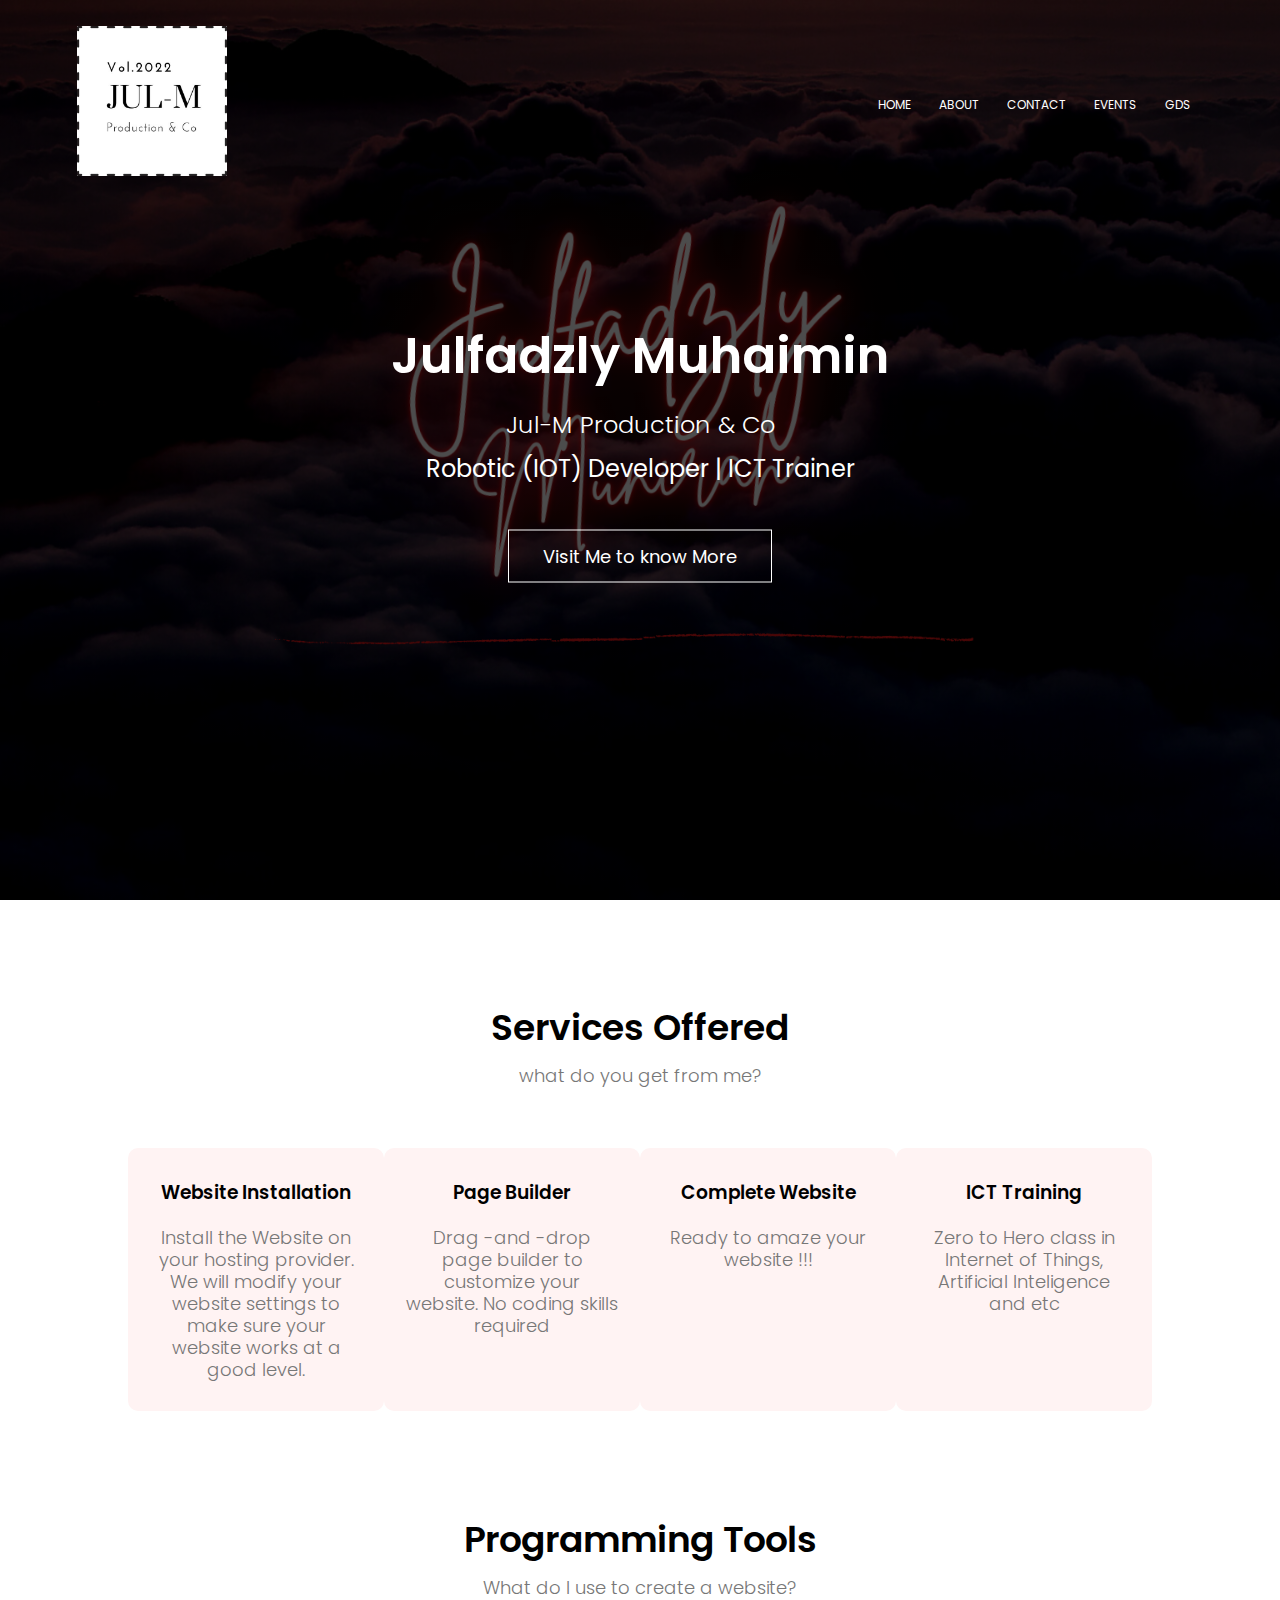
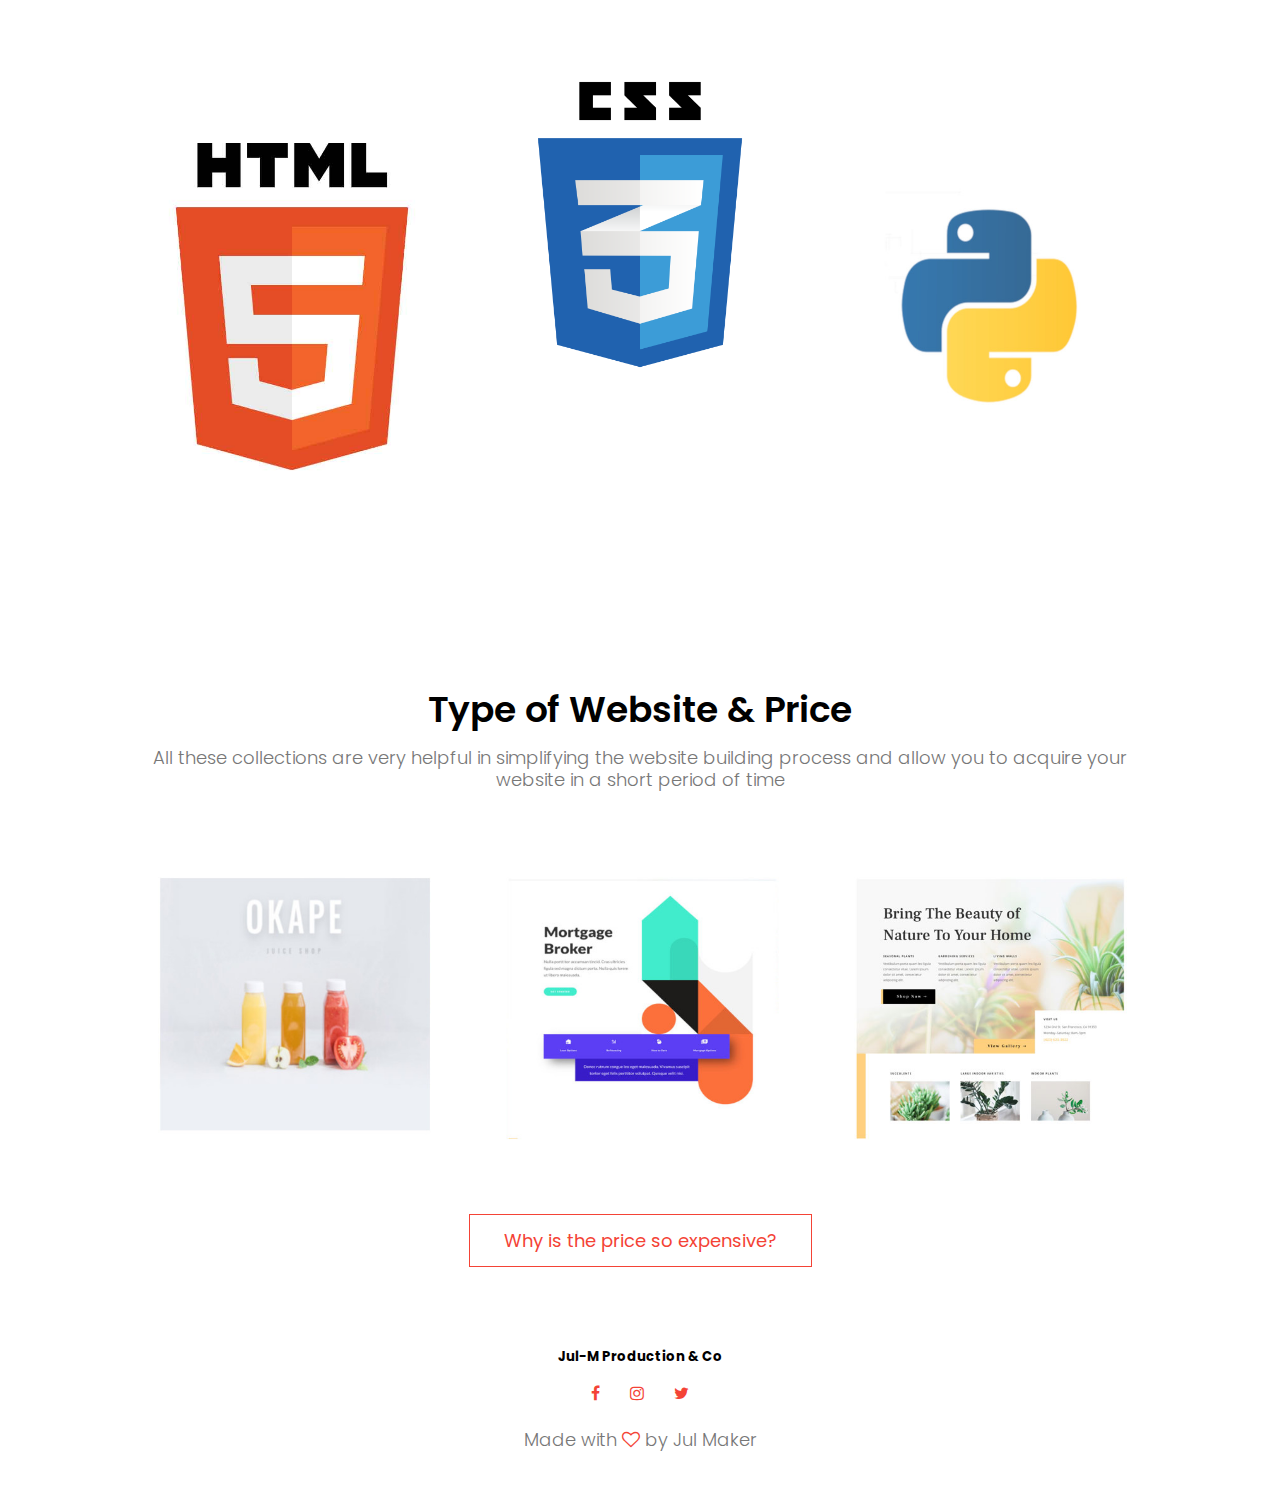
==== index.html @ aa9ff423 "update" ====
<!DOCTYPE html>
<html>
<head>
    <meta name="viewport" content="with=device-width, initial-scale=1.0">
    <title>Jul-M Production & Co</title>
    <link rel="stylesheet" href="style.css">
    <link rel="preconnect" href="https://fonts.gstatic.com">
    <link href="https://fonts.googleapis.com/css2?family=Poppins:wght@100;200;300;400;600;700&display=swap" rel="stylesheet">
    <link rel="stylesheet" href="https://stackpath.bootstrapcdn.com/font-awesome/4.7.0/css/font-awesome.min.css">
</head>
<body>
    <section class="header">
       <nav>
           <a href="index.html"><img src="images/logo-2.jpg"></a>
           <div class="nav-links" id="navLinks">
              <li class="fa fa-times" onclick="hideMenu()"></li>
              <ul>
                  <li><a href="index.html">HOME</a></li>
                  <li><a href="about.html">ABOUT</a></li>
                  <li><a href="contact.html">CONTACT</a></li>
                  <li><a href="events.html">EVENTS</a></li>
                  <li><a href="gds.html">GDS</a></li>
                  
              </ul> 
           </div>
           <li class="fa fa-bars" onclick="showMenu()"></li>
       </nav>
        <div class="text-box">
            <h1>Julfadzly Muhaimin</h1>
            <p>Jul-M Production & Co<br><br><b>Robotic (IOT) Developer | ICT Trainer</b></p>
            <a href="about.html" class="hero-btn">Visit Me to know More</a>
        </div>

    </section>

<!-----Course------>

    <section class="course">
        <h1>Services Offered</h1>
        <p>what do you get from me?</p>

        <div class="row">
            <div class="course-col">
                 <h3>Website Installation</h3>
                 <p>Install the Website on your hosting provider. We will modify your website settings to make sure your website works at a good level.</p>
            </div>
            <div class="course-col">
                <h3>Page Builder</h3>
                <p>Drag -and -drop page builder to customize your website. No coding skills required</p>
           </div>
           <div class="course-col">
            <h3>Complete Website</h3>
            <p>Ready to amaze your website !!!</p>
           </div>
           <div class="course-col">
            <h3>ICT Training</h3>
            <p>Zero to Hero class in Internet of Things, Artificial Inteligence and etc</p>
           </div>
        </div>


    </section>

<!----Campus-->

    <section class="campus">
        <h1>Programming Tools</h1>
        <p>What do I use to create a website?</p>

         <div class="row">
             <div class="campus-col">
                 <img src="images/london-2.jpg">
                 <div class="layer">
                     <h3>HTML</h3>
                 </div>
             </div>
             <div class="campus-col">
                <img src="images/newyork-2.png">
                <div class="layer">
                    <h3>CSS</h3>
                </div>
            </div>
            <div class="campus-col">
                <img src="images/washigton-2.jpg">
                <div class="layer">
                    <h3>PYTHON</h3>
                </div>
            </div>
         </div>
    </section>


<!-----Facilities------>

    <section class="facilities">
         <h1>Type of Website & Price</h1>
         <p>All these collections are very helpful in simplifying the website building process and allow you to acquire your website in a short period of time</p>

         <div class="row">
            <div class="campus-col">
                <img src="images/front3.jpg">
                <div class="layer">
                    <h3>Business Website - RM2,000</h3>
                </div>
            </div>
            <div class="campus-col">
               <img src="images/front2.jpg">
               <div class="layer">
                   <h3>Web Application - RM20,000</h3>
               </div>
           </div>
           <div class="campus-col">
               <img src="images/front1.jpg">
               <div class="layer">
                   <h3>E-Commerce - RM5,000</h3>
               </div>
           </div>
        </div>
    </section>
    
    
 <!-----EXTRA------>

    <section>
       <div class="button">
        <a href="https://bigsea.co/ideas/why-are-websites-so-expensive/#:~:text=Why%20Are%20Websites%20So%20Expensive%3F&text=Without%20taking%20into%20account%20the,you%20built%20your%20first%20site." class="hero-btn red-btn">Why is the price so expensive?</a>
       </div>
    </section>
    <br>
    <br>


<!-----Footer------>

<section class="footer">
    <h5>Jul-M Production & Co</h4>
    <div class="icons">
        <i class="fa fa-facebook"></i>
        <i class="fa fa-instagram"></i>
        <i class="fa fa-twitter"></i>
    </div>
    <p>Made with <i class="fa fa-heart-o"></i> by Jul Maker</p>
</section>

<!-----Js Script for toggle menu------>
    <script>
        
        var navLinks = document.getElementById("navLinks");
        
        function showMenu(){
            navLinks.style.right = "0";
        }
        function hideMenu(){
            navLinks.style.right = "-200px";
        }


    </script>

</body>
</html>
---- style.css ----
*{
    margin: 0;
    padding: 0;
    font-family: 'Poppins', sans-serif;
}
.header{
    min-height: 100vh;
    width:100%;
    background-image: linear-gradient(rgba(0, 0, 0, 0.7),rgba(0, 0, 0, 0.7)),url(images/banner-2.png);
    background-position: center;
    background-size: cover;
    position: relative;
}
nav{
    display: flex;
    padding: 2% 6%;
    justify-content: space-between;
    align-items: center;
}
nav img{
    width: 150px;
}
.nav-links{
    flex: 1;
    text-align: right;
}
.nav-links ul li{
    list-style: none;
    display: inline-block;
    padding: 8px 12px;
    position: relative;
}
.nav-links ul li a{
    color: #fff;
    text-decoration: none;
    font-size: 12px;
}
.nav-links ul li::after{
    content: '';
    width: 0%;
    height: 2px;
    background: #f44336;
    display: block;
    margin: auto;
    transition: 0.5s;
}
.nav-links ul li:hover::after{
    width: 100%;
}
.text-box{
    width: 90%;
    color: #fff;
    position: absolute;
    top: 50%;
    left: 50%;
    transform: translate(-50%,-50%);
    text-align: center;
}
.text-box h1{
    font-size: 50px;
}
.text-box p{
    margin: 10px 0 40px;
    font-size: 24px;
    color: #fff;
}
.hero-btn{
    display: inline-block;
    text-decoration: none;
    color: #fff;
    border: 1px solid #fff;
    padding: 12px 34px;
    font-size: 18px;
    background: transparent;
    position: relative;
    cursor: pointer;
}
.hero-btn:hover{
    border: 1px solid #f44336;
    background: #f44336;
    transition: 1s;
}

nav .fa{
    display: none;
}

@media(max-width:700px){
    .text-box h1{
        font-size: 20px;
    }
    .nav-links ul li{
        display: block;
    }
    .nav-links{
        position: fixed;
        background: #f44336;
        height: 100vh;
        width: 200px;
        top: 0;
        right: -200px;
        text-align: left;
        z-index: 2;
        transition: 1s;
    }
    nav .fa{
        display: block;
        color: #fff;
        margin: 10px;
        font-size: 22px;
        cursor: pointer;
    }
    .nav-links ul{
        padding: 30px;

    }
    nav img{
        width: 90px;
    }
}

/*--- Courses ----*/

.course{
    width: 80%;
    margin: auto;
    text-align: center;
    padding-top: 100px;
}
h1{
    font-size: 36px;
    font-weight: 600;
}
p{
    color: #777;
    font-size: 18px;
    font-weight: 300;
    line-height: 22px;
    padding: 10px;
}
.row{
    margin-top: 5%;
    display: flex;
    justify-content: space-between;
}
.course-col{
    flex-basis: 31%;
    background: #fff3f3;
    border-radius: 10px;
    margin-bottom: 5%;
    padding: 20px 12px;
    box-sizing: border-box;
    transition: 0.5s;
}
h3{
    text-align: center;
    font-weight: 600;
    margin: 10px 0;
}
.course-col:hover{
    box-shadow: 0 0 20px 0px rgba(0,0,0,0.2);
}
@media(max-width: 700px){
    .row{
        flex-direction: column;
    }
}

/*--campus---*/

.campus{
    width: 80%;
    margin: auto;
    text-align: center;
    padding-top: 50px;
}
.campus-col{
    flex-basis: 32%;
    border-radius: 10px;
    margin-bottom: 30px;
    position: relative;
    overflow: hidden;
}
.campus-col img{
    width: 100%;
    display: block;
}
.layer{
    background: transparent;
    height: 100%;
    width: 100%;
    position: absolute;
    top: 0;
    left: 0;
    transition: 0.5s;
}
.layer:hover{
    background: rgba(226,0,0,0.7);
}
.layer h3{
    width: 100%;
    font-weight: 500;
    color: #fff;
    font-size: 26px;
    bottom: 0;
    left: 50%;
    transform: translateX(-50%);
    position: absolute;
    opacity: 0;
    transition: 0.5s;
}
.layer:hover h3{
    bottom: 49%;
    opacity: 1;
}

/*--facilities---*/

.facilities{
    width: 80%;
    margin: auto;
    text-align: center;
    padding-top: 100px;
}
.facilities-col{
    flex-basis: 31%;
    border-radius: 10px;
    margin-bottom: 5%;
    text-align: left;
}
.facilities-col img{
    width: 100%;
    border-radius: 10px;
}
.facilities-col p{
    padding: 0;
}
.facilities-col h3{
    margin-top: 16px;
    margin-bottom: 15px;
    text-align: left;
}

/*--testimonials---*/

.testimonials{
    width: 80%;
    margin: auto;
    padding-top: 100px;
    text-align: center;
}
.testimonial-col{
    flex-basis: 44%;
    border-radius: 10px;
    margin-bottom: 5%;
    text-align: left;
    background: #fff3f3;
    padding: 25px;
    cursor: pointer;
    display: flex;
}
.testimonial-col img{
    height: 40px;
    margin-left: 5px;
    margin-right: 30px;
    border-radius: 50%;
}
.testimonial-col p{
    padding: 0;
}
.testimonial-col h3{
    margin-top: 15px;
    text-align: left;
}
.testimonial-col .fa{
    color: #f44336;
}
@media(max-width: 700px){
    .testimonial-col img{
        margin-left: 0px;
        margin-right: 15px;
    }
}


/*--cta---*/

.cta{
    margin: 100px auto;
    width: 80%;
    background-image: linear-gradient(rgba(0,0,0,0.7),rgba(0,0,0,0.7)), url(images/banner2.jpg);
    background-position: center;
    background-size: cover;
    border-radius: 10px;
    text-align: center;
    padding: 100px 0;
}
.cta h1{
    color: #fff;
    margin-bottom: 40px;
    padding: 0;
}
@media(max-width: 700px){
    .cta h1{
        font-size: 24px;
    }
}

/*--footer---*/

.footer{
    width: 100%;
    text-align: center;
    padding: 30px 0;
}

.footer h4{
    margin-bottom: 25px;
    margin-top: 20px;
    font-weight: 600;
}
.icons .fa{
    color: #f44336;
    margin: 0 13px;
    cursor: pointer;
    padding: 18px 0;
}
.fa-heart-o{
    color: #f44336;
}



/*--about me page---*/

.sub-header{
    height: 50vh;
    width: 100%;
    background-image: linear-gradient(rgba(4,9,30,0.7),rgba(4,9,30,0.7)), url(images/banner-2.png);
    background-position: center;
    background-size: cover;
    text-align: center;
    color: rgb(253, 250, 250);
}
.sub-header h1{
    margin-top: 50px;
}
.about-us{
    width: 80%;
    margin: auto;
    padding-top: 80px;
    padding-bottom: 50px;
}
.about-col{
    flex-basis: 48%;
    padding: 30px 2px;
}
.about-col img{
    width: 70%;
}
.about-col h1{
    padding-top: 0;
}
.about-col p{
    padding: 15px 0 25px;
}
.red-btn{
    border: 1px solid #f44336;
    background: transparent;
    color: #f44336;
}
.red-btn:hover{
    color: #fff;
}


/*--blog page---*/ 

.blog-content{
    width: 80%;
    margin: auto;
    padding: 60px 0;
}
.blog-left{
    flex-basis: 65%;
}
.blog-left img{
    width: 100%;
}
.blog-left h2{
    color: #222;
    font-weight: 600;
    margin: 30px 0;
}
.blog-left p{
    color: #999;
    padding: 0;
}
.blog-right{
    flex-basis: 32%;
}
.blog-right h3{
    background: #f44336;
    color: #fff;
    padding: 7px 0;
    font-size: 16px;
    margin-bottom: 20px;
}
.blog-right div{
    display: flex;
    align-items: center;
    justify-content: space-between;
    color: #555;
    padding: 8px;
    box-sizing: border-box;
}
.comment-box{
    border: 1px solid #ccc;
    margin: 50px 0;
    padding: 10px 20px;
}
.comment-box h3{
    text-align: left;
}
.comment-form input, .comment-form textarea{
    width: 100%;
    padding: 10px;
    margin: 15px 0;
    box-sizing: border-box;
    border: none;
    outline: none;
    background: #f0f0f0;
}
.comment-form button{
    margin: 10px 0;
}
@media(max-width: 700px){
    .sub-header h1{
        font-size: 24px;
    }
}

/*--contact page---*/ 

.location{
    width: 80%;
    margin: auto;
    padding: 80px 0;
}
.location iframe{
    width: 100%;
}
.contact-us{
    width: 80%;
    margin: auto;
}
.contact-col{
    flex-basis: 48%;
    margin-bottom: 30px;
}
.contact-col div{
    display: flex;
    align-items: center;
    margin-bottom: 40px;
}
.contact-col div .fa{
    font-size: 28px;
    color: #f44336;
    margin: 10px;
    margin-right: 30px;
}
.contact-col div p{
    padding: 0;
}
.contact-col div h5{
    font-size: 20px;
    margin-bottom: 5px;
    color: #555;
    font-weight: 400;
}
.contact-col input, .contact-col textarea{
    width: 100%;
    padding: 15px;
    margin-bottom: 17px;
    outline: none;
    border: 1px solid #ccc;
    box-sizing: border-box;
}






/*--events--*/

* {box-sizing:border-box}

/* Slideshow container */
.slideshow-container {
  max-width: 800px;
  position: relative;
  margin: auto;
}

/* Hide the images by default */
.mySlides {
  display: none;
}

/* Next & previous buttons */
.prev, .next {
  cursor: pointer;
  position: absolute;
  top: 50%;
  width: auto;
  margin-top: -22px;
  padding: 16px;
  color: white;
  font-weight: bold;
  font-size: 18px;
  transition: 0.6s ease;
  border-radius: 0 3px 3px 0;
  user-select: none;
}

/* Position the "next button" to the right */
.next {
  right: 0;
  border-radius: 3px 0 0 3px;
}

/* On hover, add a black background color with a little bit see-through */
.prev:hover, .next:hover {
  background-color: rgba(0,0,0,0.8);
}

/* The dots/bullets/indicators */
.dot {
  cursor: pointer;
  height: 15px;
  width: 15px;
  margin: 0 2px;
  background-color: #bbb;
  border-radius: 50%;
  display: inline-block;
  transition: background-color 0.6s ease;
}

.active, .dot:hover {
  background-color: #717171;
}

/* Fading animation */
.fade {
  animation-name: fade;
  animation-duration: 1.5s;
}

@keyframes fade {
  from {opacity: .4}
  to {opacity: 1}
}






/*--EXTRA page---*/ 

.button{
    text-align: center;
}
@media(max-width:700px){
    .button{
        font-size: 20px;
        text-align: center;
    }
}


/*--GDS page---*/ 
.gds{
    width: 100%;
    height: 100vh;
    display: flex;
    align-items: center;
    justify-content: center;
    flex-direction: column;
}

iframe {
    width: 90%;
    height: 1500px;
}
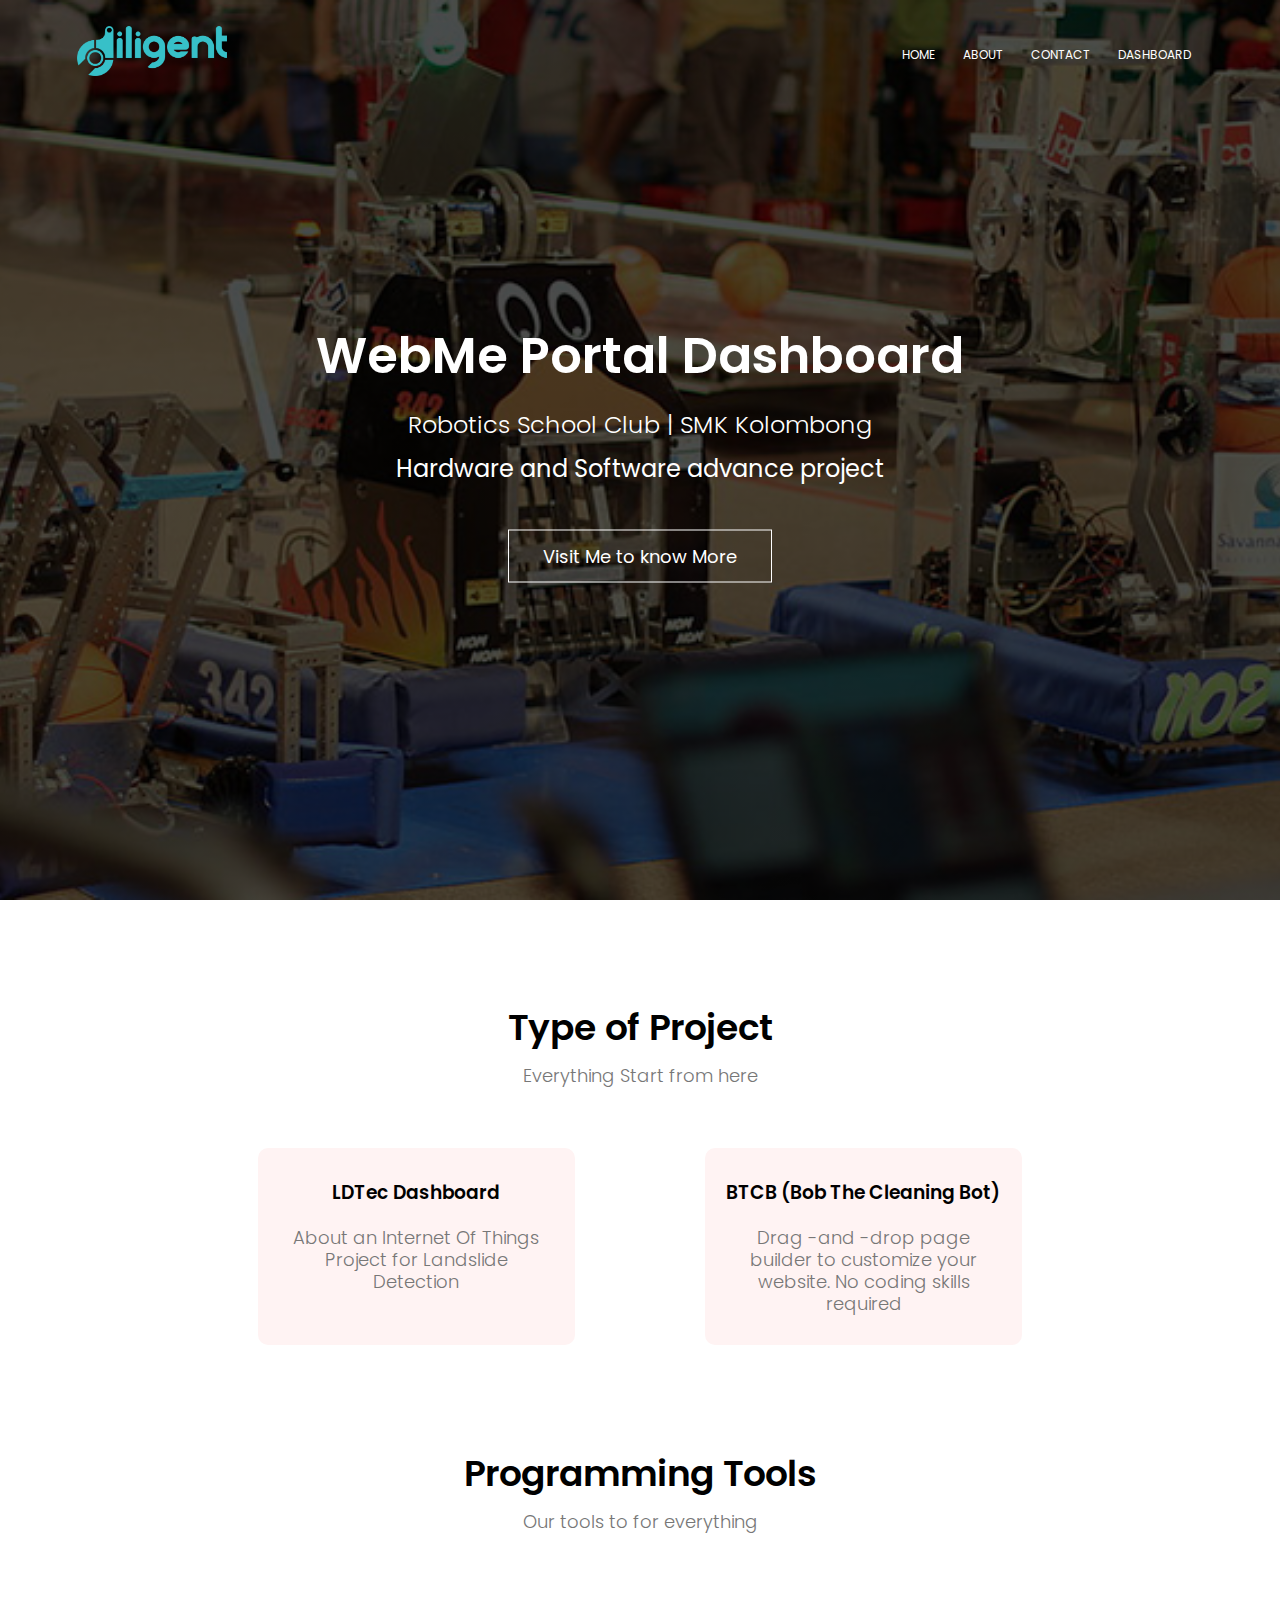
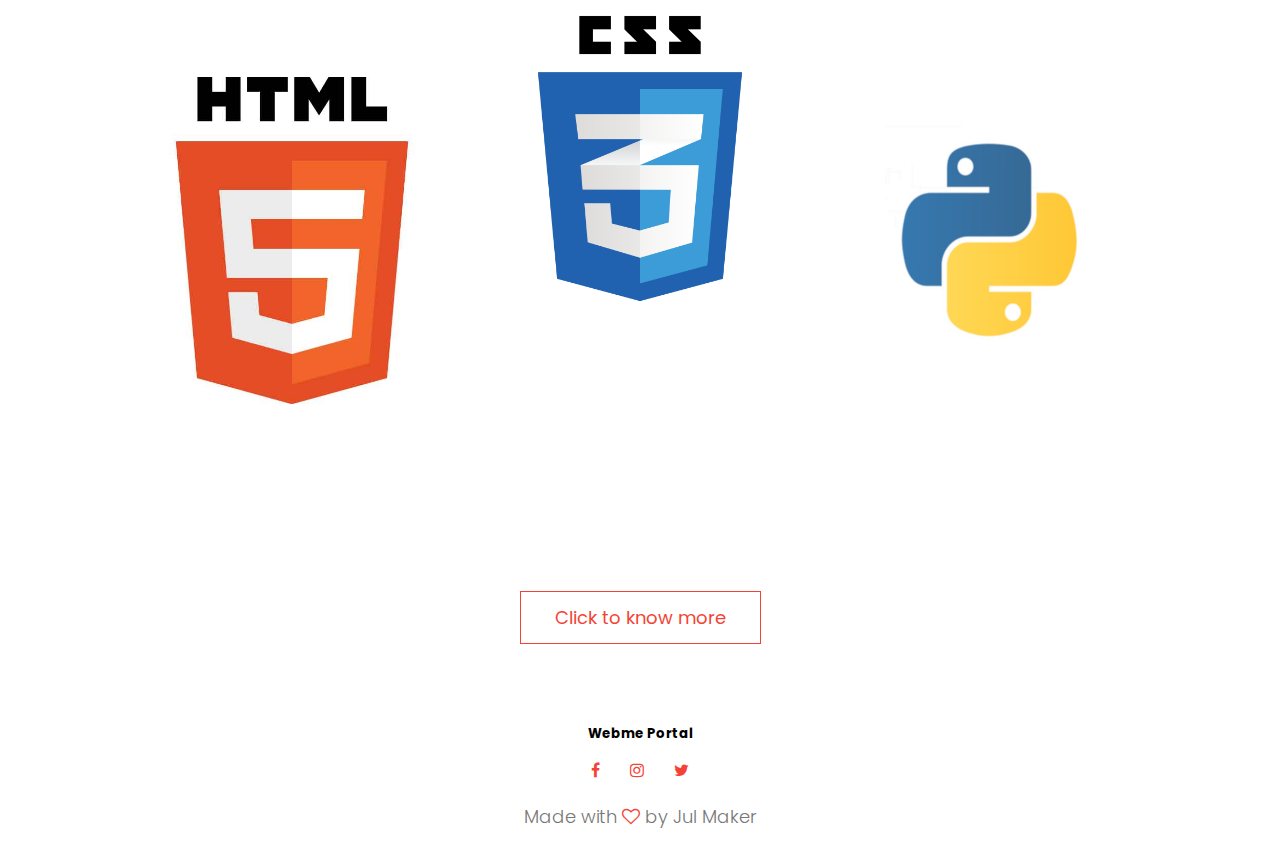
==== commit 8ce823eb: "update-2" ====
--- a/index.html
+++ b/index.html
@@ -2,7 +2,7 @@
 <html>
 <head>
     <meta name="viewport" content="with=device-width, initial-scale=1.0">
-    <title>Jul-M Production & Co</title>
+    <title>WebMe Portal</title>
     <link rel="stylesheet" href="style.css">
     <link rel="preconnect" href="https://fonts.gstatic.com">
     <link href="https://fonts.googleapis.com/css2?family=Poppins:wght@100;200;300;400;600;700&display=swap" rel="stylesheet">
@@ -11,24 +11,23 @@
 <body>
     <section class="header">
        <nav>
-           <a href="index.html"><img src="images/logo-2.jpg"></a>
+           <a href="index.html"><img src="images/ldtec-logo.png"></a>
            <div class="nav-links" id="navLinks">
               <li class="fa fa-times" onclick="hideMenu()"></li>
               <ul>
-                  <li><a href="index.html">HOME</a></li>
-                  <li><a href="about.html">ABOUT</a></li>
-                  <li><a href="contact.html">CONTACT</a></li>
-                  <li><a href="events.html">EVENTS</a></li>
-                  <li><a href="gds.html">GDS</a></li>
+                  <li><a href="#">HOME</a></li>
+                  <li><a href="#">ABOUT</a></li>
+                  <li><a href="#">CONTACT</a></li>
+                  <li><a href="#">DASHBOARD</a></li>
                   
               </ul> 
            </div>
            <li class="fa fa-bars" onclick="showMenu()"></li>
        </nav>
         <div class="text-box">
-            <h1>Julfadzly Muhaimin</h1>
-            <p>Jul-M Production & Co<br><br><b>Robotic (IOT) Developer | ICT Trainer</b></p>
-            <a href="about.html" class="hero-btn">Visit Me to know More</a>
+            <h1>WebMe Portal Dashboard</h1>
+            <p>Robotics School Club | SMK Kolombong<br><br><b>Hardware and Software advance project</b></p>
+            <a href="#" class="hero-btn">Visit Me to know More</a>
         </div>
 
     </section>
@@ -36,26 +35,22 @@
 <!-----Course------>
 
     <section class="course">
-        <h1>Services Offered</h1>
-        <p>what do you get from me?</p>
+        <h1>Type of Project</h1>
+        <p>Everything Start from here</p>
 
         <div class="row">
+            <div class="">
+            </div>   
             <div class="course-col">
-                 <h3>Website Installation</h3>
-                 <p>Install the Website on your hosting provider. We will modify your website settings to make sure your website works at a good level.</p>
+                 <h3>LDTec Dashboard</h3>
+                 <p>About an Internet Of Things Project for Landslide Detection</p>
             </div>
             <div class="course-col">
-                <h3>Page Builder</h3>
+                <h3>BTCB (Bob The Cleaning Bot)</h3>
                 <p>Drag -and -drop page builder to customize your website. No coding skills required</p>
            </div>
-           <div class="course-col">
-            <h3>Complete Website</h3>
-            <p>Ready to amaze your website !!!</p>
-           </div>
-           <div class="course-col">
-            <h3>ICT Training</h3>
-            <p>Zero to Hero class in Internet of Things, Artificial Inteligence and etc</p>
-           </div>
+           <div class="">
+        </div>   
         </div>
 
 
@@ -65,7 +60,7 @@
 
     <section class="campus">
         <h1>Programming Tools</h1>
-        <p>What do I use to create a website?</p>
+        <p>Our tools to for everything</p>
 
          <div class="row">
              <div class="campus-col">
@@ -89,41 +84,15 @@
          </div>
     </section>
 
-
-<!-----Facilities------>
-
-    <section class="facilities">
-         <h1>Type of Website & Price</h1>
-         <p>All these collections are very helpful in simplifying the website building process and allow you to acquire your website in a short period of time</p>
-
-         <div class="row">
-            <div class="campus-col">
-                <img src="images/front3.jpg">
-                <div class="layer">
-                    <h3>Business Website - RM2,000</h3>
-                </div>
-            </div>
-            <div class="campus-col">
-               <img src="images/front2.jpg">
-               <div class="layer">
-                   <h3>Web Application - RM20,000</h3>
-               </div>
-           </div>
-           <div class="campus-col">
-               <img src="images/front1.jpg">
-               <div class="layer">
-                   <h3>E-Commerce - RM5,000</h3>
-               </div>
-           </div>
-        </div>
-    </section>
     
     
  <!-----EXTRA------>
-
+<br>
+<br>
+<br>
     <section>
        <div class="button">
-        <a href="https://bigsea.co/ideas/why-are-websites-so-expensive/#:~:text=Why%20Are%20Websites%20So%20Expensive%3F&text=Without%20taking%20into%20account%20the,you%20built%20your%20first%20site." class="hero-btn red-btn">Why is the price so expensive?</a>
+        <a href="https://bigsea.co/ideas/why-are-websites-so-expensive/#:~:text=Why%20Are%20Websites%20So%20Expensive%3F&text=Without%20taking%20into%20account%20the,you%20built%20your%20first%20site." class="hero-btn red-btn">Click to know more</a>
        </div>
     </section>
     <br>
@@ -133,7 +102,7 @@
 <!-----Footer------>
 
 <section class="footer">
-    <h5>Jul-M Production & Co</h4>
+    <h5>Webme Portal</h4>
     <div class="icons">
         <i class="fa fa-facebook"></i>
         <i class="fa fa-instagram"></i>
--- a/style.css
+++ b/style.css
@@ -6,7 +6,7 @@
 .header{
     min-height: 100vh;
     width:100%;
-    background-image: linear-gradient(rgba(0, 0, 0, 0.7),rgba(0, 0, 0, 0.7)),url(images/banner-2.png);
+    background-image: linear-gradient(rgba(0, 0, 0, 0.7),rgba(0, 0, 0, 0.7)),url(images/ldtec-bg.png);
     background-position: center;
     background-size: cover;
     position: relative;
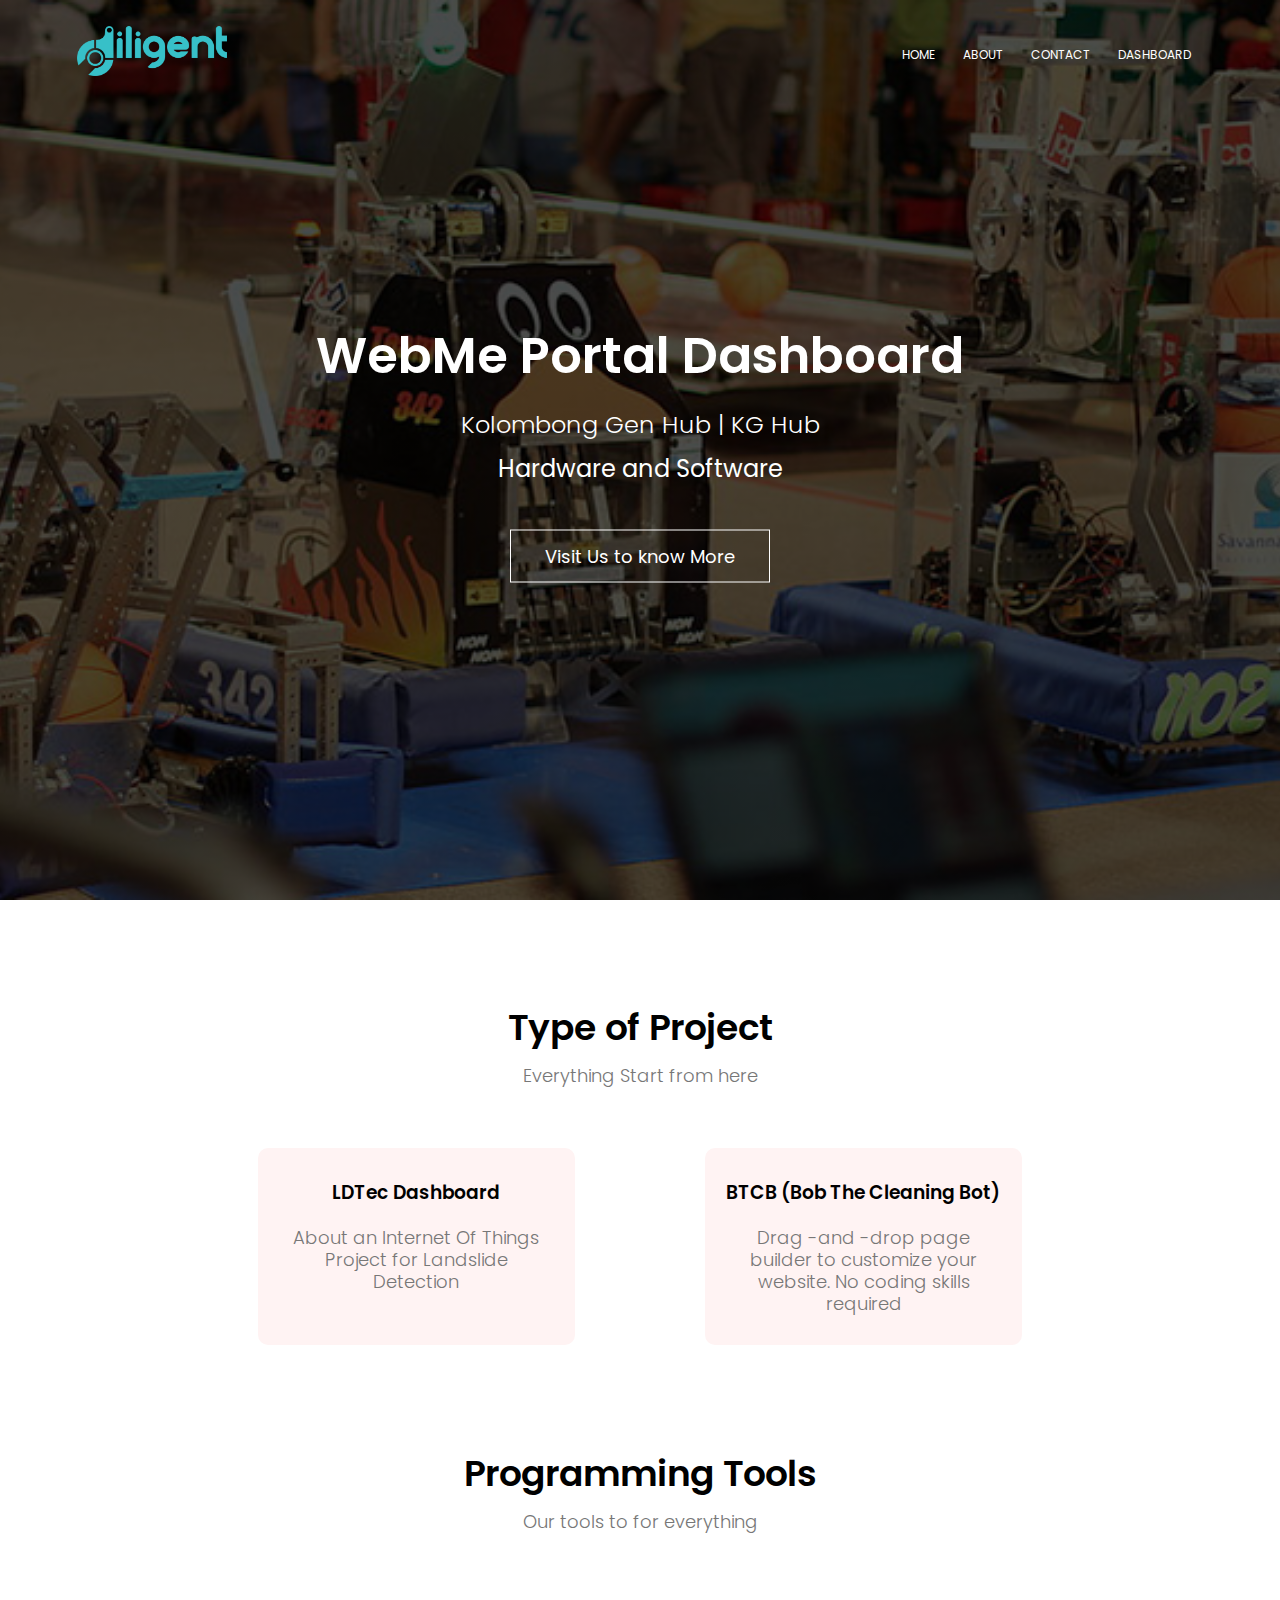
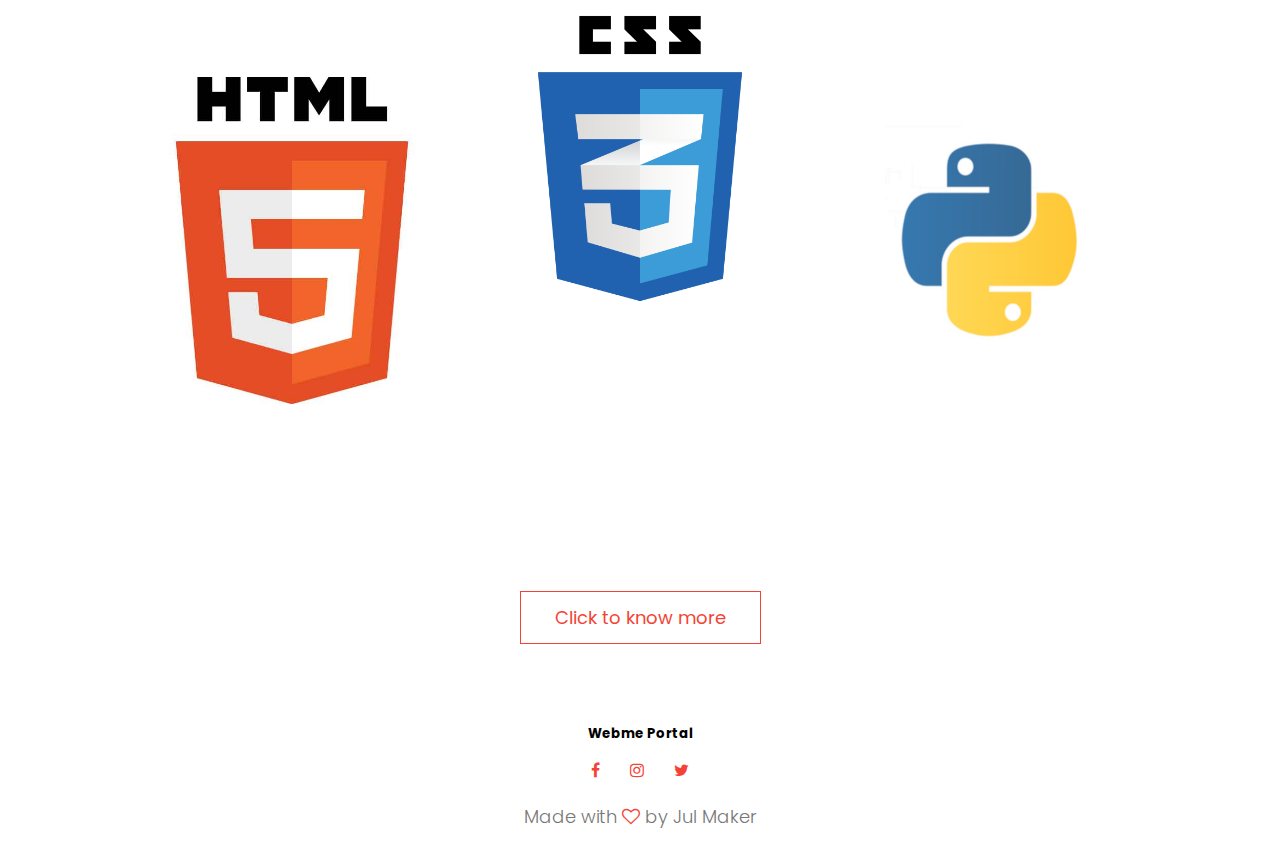
==== commit 5c9eea5e: "update-4" ====
--- a/index.html
+++ b/index.html
@@ -26,8 +26,8 @@
        </nav>
         <div class="text-box">
             <h1>WebMe Portal Dashboard</h1>
-            <p>Robotics School Club | SMK Kolombong<br><br><b>Hardware and Software advance project</b></p>
-            <a href="#" class="hero-btn">Visit Me to know More</a>
+            <p>Kolombong Gen Hub | KG Hub<br><br><b>Hardware and Software</b></p>
+            <a href="#" class="hero-btn">Visit Us to know More</a>
         </div>
 
     </section>
@@ -92,7 +92,7 @@
 <br>
     <section>
        <div class="button">
-        <a href="https://bigsea.co/ideas/why-are-websites-so-expensive/#:~:text=Why%20Are%20Websites%20So%20Expensive%3F&text=Without%20taking%20into%20account%20the,you%20built%20your%20first%20site." class="hero-btn red-btn">Click to know more</a>
+        <a href="#" class="hero-btn red-btn">Click to know more</a>
        </div>
     </section>
     <br>
